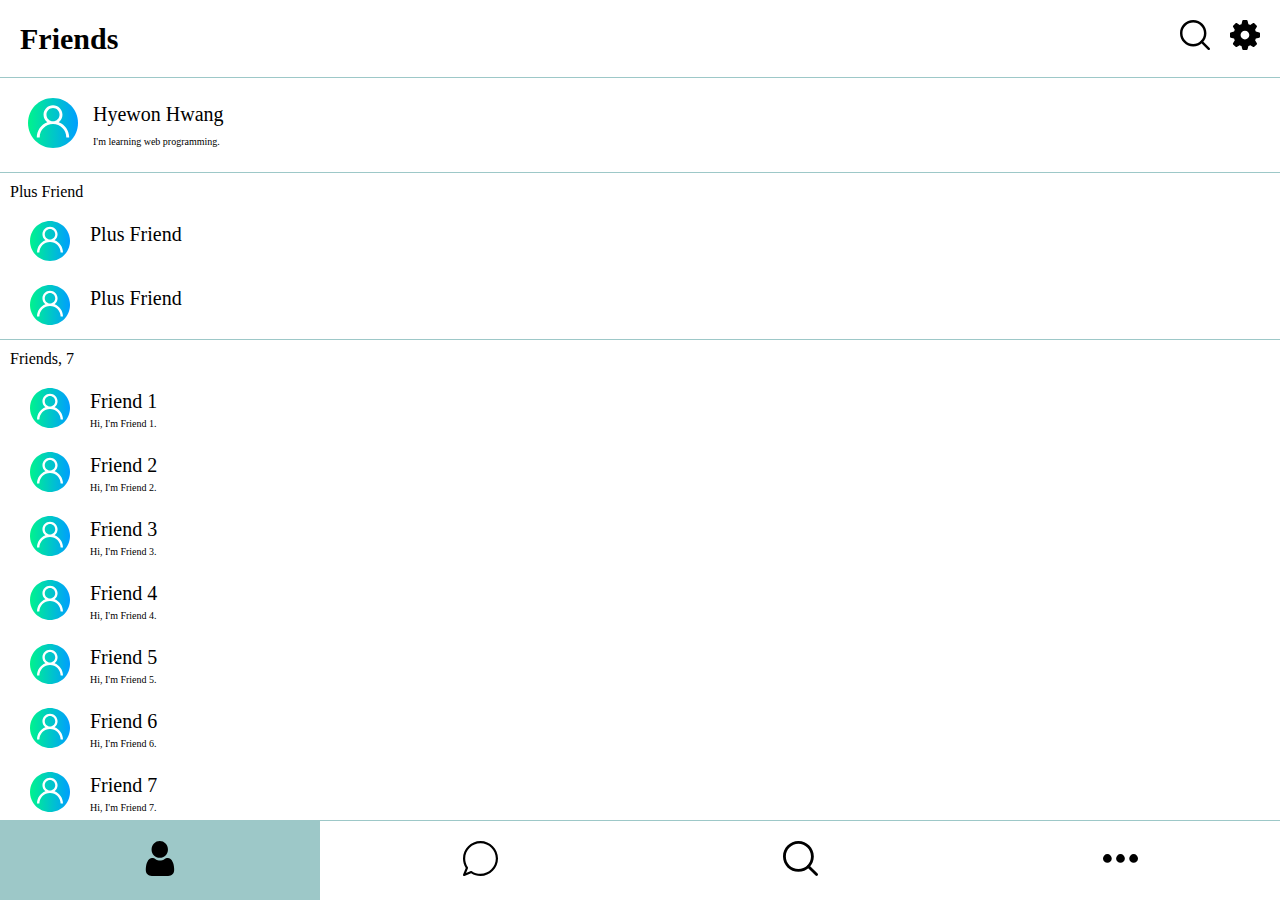
==== index.html @ c3351bd6 "initial animation added" ====
<!DOCTYPE html>
<html lang="en" dir="ltr">
  <head>
    <meta charset="utf-8">
    <title>Friends | kakao clone</title>
    <link rel="stylesheet" href="mainstyle.css">
  </head>
  <style>
    #me{
      display: grid;
      grid-template-columns: 80px 1fr;
      grid-template-rows: 3fr 2fr;
      padding: 20px;
      padding-left: 13px;
      border-bottom: 1px solid #9DC8C8;
    }
    #Pluses{
      border-bottom: 1px solid #9DC8C8;
    }
    #menu-Friends{
      background-color: #9DC8C8;
    }
  </style>
  <body>
    <header>
      <div> </div>
      <div>Friends</div>
      <div class="icon"><img src="search.svg" width="30px"></div>
      <div class="icon"><img src="settings.svg" width="30px"></div>
      <div> </div>
    </header>
    <main>
      <div id="me">
        <div class="profilepic"><img src="profilepic.svg" width="50px"></div>
        <div class="name">Hyewon Hwang</div>
        <div class="state">I'm learning web programming.</div>
      </div>
      <div id="Pluses">
        <div class="kind">Plus Friend</div>
        <div class="friend">
          <div class="profilepic"><img src="profilepic.svg" width="40px"></div>
          <div class="name">Plus Friend</div>
        </div>
        <div class="friend">
          <div class="profilepic"><img src="profilepic.svg" width="40px"></div>
          <div class="name">Plus Friend</div>
        </div>
      </div>
      <div id="Friends">
        <div class="kind">Friends, 7</div>
        <div class="friend">
          <div class="profilepic"><img src="profilepic.svg" width="40px"></div>
          <div class="name">Friend 1</div>
          <div class="state message">Hi, I'm Friend 1.</div>
        </div>
        <div class="friend">
          <div class="profilepic"><img src="profilepic.svg" width="40px"></div>
          <div class="name">Friend 2</div>
          <div class="state message">Hi, I'm Friend 2.</div>
        </div>
        <div class="friend">
          <div class="profilepic"><img src="profilepic.svg" width="40px"></div>
          <div class="name">Friend 3</div>
          <div class="state message">Hi, I'm Friend 3.</div>
        </div>
        <div class="friend">
          <div class="profilepic"><img src="profilepic.svg" width="40px"></div>
          <div class="name">Friend 4</div>
          <div class="state message">Hi, I'm Friend 4.</div>
        </div>
        <div class="friend">
          <div class="profilepic"><img src="profilepic.svg" width="40px"></div>
          <div class="name">Friend 5</div>
          <div class="state message">Hi, I'm Friend 5.</div>
        </div>
        <div class="friend">
          <div class="profilepic"><img src="profilepic.svg" width="40px"></div>
          <div class="name">Friend 6</div>
          <div class="state message">Hi, I'm Friend 6.</div>
        </div>
        <div class="friend">
          <div class="profilepic"><img src="profilepic.svg" width="40px"></div>
          <div class="name">Friend 7</div>
          <div class="state message">Hi, I'm Friend 7.</div>
        </div>
      </div>
    </main>
    <footer>
      <a href="index.html">
        <div class="menu_icon" id="menu-Friends">
          <img src="user.svg">
        </div>
      </a>
      <a href="chat.html">
        <div class="menu_icon" id="menu-Chattings">
          <img src="chat.svg">
        </div>
      </a>
      <a href="find.html">
        <div class="menu_icon" id="menu-Find">
          <img src="search.svg">
        </div>
      </a>
      <a href="more.html">
        <div class="menu_icon" id="menu-More">
          <img src="seemore.svg">
        </div>
      </a>
    </footer>
</html>
---- mainstyle.css ----
body{
  font-family: "LG Smart UI";
  margin: 0;
}
header{
  align-items: center;
  display: grid;
  grid-template-columns: 20px 1fr 50px 50px 20px;
  font-size: 30px;
  padding-top: 20px;
  padding-bottom: 20px;
  border-bottom: 1.5px solid #9DC8C8;
  font-weight: bold;
  background-color: white;
  position: fixed;
  top: 0;
  width: 100%;
}
.icon{
  text-align: right;
}
main{
  padding-top: 77.9px;
  padding-bottom: 78.2px;
}
footer{
  background-color: white;
  position: fixed;
  bottom: 0;
  width: 100%;
  display: grid;
  grid-template-columns: 1fr 1fr 1fr 1fr;
  border-top: 1.5px solid #9DC8C8;
}
.friend{
  display: grid;
  grid-template-columns: 80px auto 1fr 40px;
  grid-template-rows: 3fr 2fr;
  padding: 10px;
}
.profilepic{
  align-self: center;
  text-align: center;
  grid-row-start: 1;
  grid-row-end: 3;
}
.name{
  font-size: 20px;
  align-self: center;
  grid-column-start: 2;
  grid-column-end: 4;
}
.state{
  font-size: 10px;
  align-self: center;
  grid-column-start: 2;
  grid-column-end: 3;
}
.lasttalk{
  font-size: 10px;
  color: #9DC8C8;
  align-self: center;
  margin-left: 10px;
  grid-row-start: 2;
  grid-row-end: 3;
  grid-column-start: 3;
  grid-column-end: 4;
}
.add{
  align-self: center;
  grid-column-start: 4;
  grid-column-end: 5;
  grid-row-start: 1;
  grid-row-end: 3;
}
.kind{
  padding: 10px;
}
.menu_icon img{
  height: 35px;
}
@keyframes menuin {
  from{
    height: 0;
  }
  50%{
    height: 42px;
  }
  to{
    height: 38.2px;
  }
}
.menu_icon{
  text-align: center;
  padding: 20px;
  animation-duration: 0.6s;
  animation-name: menuin;
}
@keyframes mainin {
  from{
    margin-top: 70%;
  }
  50%{
    padding-top: 60px;
    margin-top: 0;
  }
  to{
    padding-top: 77.9px;
    margin-top: 0;
  }
}
main{
  animation-duration: 0.6s;
  animation-name: mainin;
}
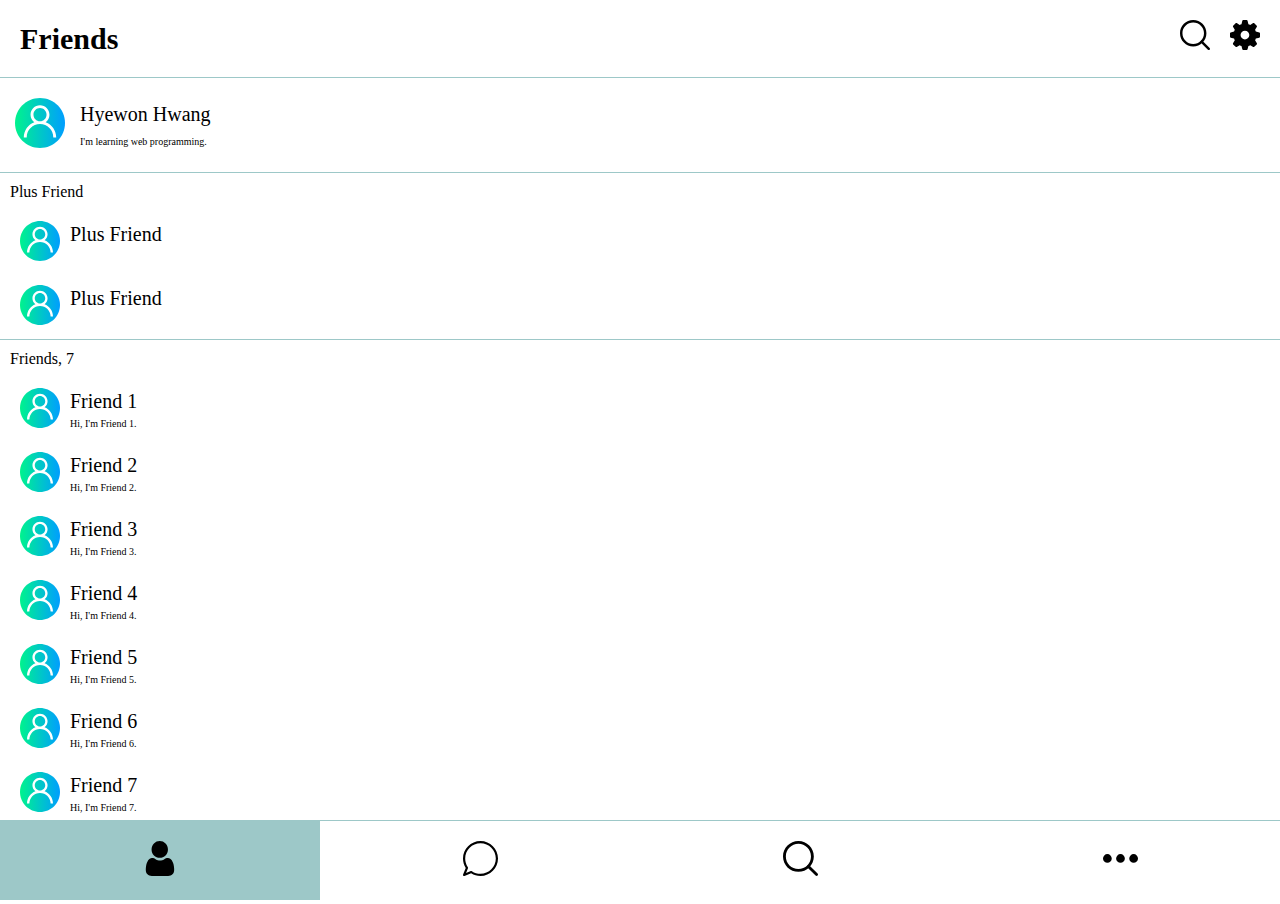
==== commit 93ef17a0: "small screen version added" ====
--- a/index.html
+++ b/index.html
@@ -6,14 +6,6 @@
     <link rel="stylesheet" href="mainstyle.css">
   </head>
   <style>
-    #me{
-      display: grid;
-      grid-template-columns: 80px 1fr;
-      grid-template-rows: 3fr 2fr;
-      padding: 20px;
-      padding-left: 13px;
-      border-bottom: 1px solid #9DC8C8;
-    }
     #Pluses{
       border-bottom: 1px solid #9DC8C8;
     }
@@ -21,65 +13,66 @@
       background-color: #9DC8C8;
     }
   </style>
+
   <body>
     <header>
       <div> </div>
       <div>Friends</div>
-      <div class="icon"><img src="search.svg" width="30px"></div>
-      <div class="icon"><img src="settings.svg" width="30px"></div>
+      <div class="icon"><img src="search.svg"></div>
+      <div class="icon"><img src="settings.svg"></div>
       <div> </div>
     </header>
     <main>
-      <div id="me">
-        <div class="profilepic"><img src="profilepic.svg" width="50px"></div>
+      <div class="me">
+        <div class='mypic'><img src="profilepic.svg"></div>
         <div class="name">Hyewon Hwang</div>
         <div class="state">I'm learning web programming.</div>
       </div>
       <div id="Pluses">
         <div class="kind">Plus Friend</div>
         <div class="friend">
-          <div class="profilepic"><img src="profilepic.svg" width="40px"></div>
+          <div class="profilepic"><img src="profilepic.svg"></div>
           <div class="name">Plus Friend</div>
         </div>
         <div class="friend">
-          <div class="profilepic"><img src="profilepic.svg" width="40px"></div>
+          <div class="profilepic"><img src="profilepic.svg"></div>
           <div class="name">Plus Friend</div>
         </div>
       </div>
       <div id="Friends">
         <div class="kind">Friends, 7</div>
         <div class="friend">
-          <div class="profilepic"><img src="profilepic.svg" width="40px"></div>
+          <div class="profilepic"><img src="profilepic.svg"></div>
           <div class="name">Friend 1</div>
           <div class="state message">Hi, I'm Friend 1.</div>
         </div>
         <div class="friend">
-          <div class="profilepic"><img src="profilepic.svg" width="40px"></div>
+          <div class="profilepic"><img src="profilepic.svg"></div>
           <div class="name">Friend 2</div>
           <div class="state message">Hi, I'm Friend 2.</div>
         </div>
         <div class="friend">
-          <div class="profilepic"><img src="profilepic.svg" width="40px"></div>
+          <div class="profilepic"><img src="profilepic.svg"></div>
           <div class="name">Friend 3</div>
           <div class="state message">Hi, I'm Friend 3.</div>
         </div>
         <div class="friend">
-          <div class="profilepic"><img src="profilepic.svg" width="40px"></div>
+          <div class="profilepic"><img src="profilepic.svg"></div>
           <div class="name">Friend 4</div>
           <div class="state message">Hi, I'm Friend 4.</div>
         </div>
         <div class="friend">
-          <div class="profilepic"><img src="profilepic.svg" width="40px"></div>
+          <div class="profilepic"><img src="profilepic.svg"></div>
           <div class="name">Friend 5</div>
           <div class="state message">Hi, I'm Friend 5.</div>
         </div>
         <div class="friend">
-          <div class="profilepic"><img src="profilepic.svg" width="40px"></div>
+          <div class="profilepic"><img src="profilepic.svg"></div>
           <div class="name">Friend 6</div>
           <div class="state message">Hi, I'm Friend 6.</div>
         </div>
         <div class="friend">
-          <div class="profilepic"><img src="profilepic.svg" width="40px"></div>
+          <div class="profilepic"><img src="profilepic.svg"></div>
           <div class="name">Friend 7</div>
           <div class="state message">Hi, I'm Friend 7.</div>
         </div>
@@ -92,17 +85,23 @@
         </div>
       </a>
       <a href="chat.html">
-        <div class="menu_icon" id="menu-Chattings">
+        <div class="menu_icon" id="menu-Chattings"
+          onmouseover="this.style.backgroundColor='#9DC8C8';"
+          onmouseout="this.style.backgroundColor='white';">
           <img src="chat.svg">
         </div>
       </a>
       <a href="find.html">
-        <div class="menu_icon" id="menu-Find">
+        <div class="menu_icon" id="menu-Find"
+          onmouseover="this.style.backgroundColor='#9DC8C8';"
+          onmouseout="this.style.backgroundColor='white';">
           <img src="search.svg">
         </div>
       </a>
       <a href="more.html">
-        <div class="menu_icon" id="menu-More">
+        <div class="menu_icon" id="menu-More"
+          onmouseover="this.style.backgroundColor='#9DC8C8';"
+          onmouseout="this.style.backgroundColor='white';">
           <img src="seemore.svg">
         </div>
       </a>
--- a/mainstyle.css
+++ b/mainstyle.css
@@ -32,13 +32,33 @@
   grid-template-columns: 1fr 1fr 1fr 1fr;
   border-top: 1.5px solid #9DC8C8;
 }
+.me{
+  display: grid;
+  grid-template-columns: 80px 1fr;
+  grid-template-rows: 3fr 2fr;
+  padding: 20px;
+  padding-left: 0px;
+  border-bottom: 1px solid #9DC8C8;
+}
 .friend{
   display: grid;
-  grid-template-columns: 80px auto 1fr 40px;
+  grid-template-columns: 60px auto 1fr 40px;
   grid-template-rows: 3fr 2fr;
   padding: 10px;
 }
+.mypic img{
+  width: 50px;
+}
+.profilepic img{
+  width: 40px;
+}
 .profilepic{
+  align-self: center;
+  text-align: center;
+  grid-row-start: 1;
+  grid-row-end: 3;
+}
+.mypic{
   align-self: center;
   text-align: center;
   grid-row-start: 1;
@@ -76,8 +96,17 @@
 .kind{
   padding: 10px;
 }
+.icon img{
+  width: 30px;
+}
 .menu_icon img{
   height: 35px;
+}
+.addby{
+  text-align: center;
+}
+.addby img{
+  width: 40px;
 }
 @keyframes menuin {
   from{
@@ -113,3 +142,102 @@
   animation-duration: 0.6s;
   animation-name: mainin;
 }
+#add-friend{
+  display: grid;
+  padding: 30px;
+  grid-template-columns: 1fr 1.5fr 1fr 1fr;
+}
+
+
+
+
+
+@media (max-width : 500px) {
+  header{
+    grid-template-columns: 10px 1fr 30px 30px 10px;
+    font-size: 20px;
+    padding: 10px 0;
+  }
+  .icon img{
+    width: 20px;
+  }
+  main{
+    padding-top: 46.3px;
+    padding-bottom: 49.7px;
+  }
+  .me{
+    display: grid;
+    grid-template-columns: 80px 1fr;
+    grid-template-rows: 3fr 2fr;
+    padding: 20px;
+    padding-left: 0px;
+    border-bottom: 1px solid #9DC8C8;
+  }
+  .friend{
+    grid-template-columns: 50px auto 1fr 25px;
+  }
+  .name{
+    font-size: 15px;
+  }
+  .state{
+    font-size: 10px;
+  }
+  .lasttalk{
+    font-size: 10px;
+    margin-left: 6px;
+  }
+  .mypic img{
+    width: 40px;
+  }
+  .profilepic img{
+    width: 30px;
+  }
+  .kind{
+    font-size: 12px;
+    padding: 5px;
+  }
+  .menu_icon img{
+    height: 25px;
+  }
+  @keyframes menuin {
+    from{
+      height: 0;
+    }
+    50%{
+      height: 33px;
+    }
+    to{
+      height: 28.2px;
+    }
+  }
+  @keyframes mainin {
+    from{
+      margin-top: 70%;
+    }
+    50%{
+      padding-top: 35px;
+      margin-top: 0;
+    }
+    to{
+      padding-top: 46.3px;
+      margin-top: 0;
+    }
+  }
+  .menu_icon{
+    padding: 10px;
+  }
+  .addby{
+    text-align: center;
+  }
+  .addby img{
+    width: 25px;
+  }
+  .addfriend{
+    font-size: 10px;
+  }
+  #add-friend{
+    display: grid;
+    padding: 30px;
+    grid-template-columns: 1fr 1fr 1fr 1fr;
+  }
+}
